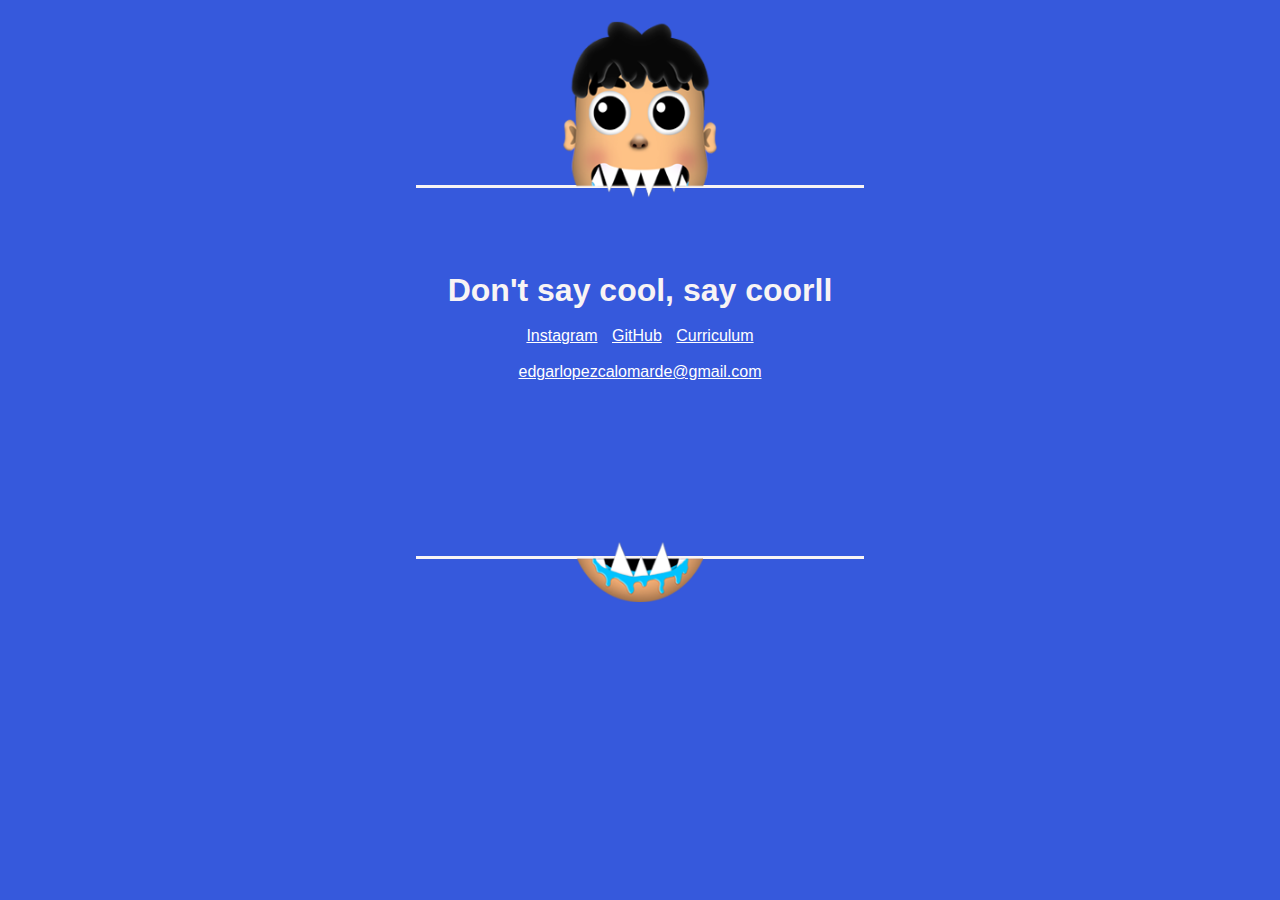
==== index.html @ ee058d05 "EddyZxQ v1" ====
<!DOCTYPE html>
<html lang="en">
<head>
    <link rel="shortcut icon" href="images/logo.png" type="image/png">
    <link rel="stylesheet" href="CSS/estilos.css">


    <meta charset="UTF-8">
    <meta http-equiv="X-UA-Compatible" content="IE=edge">
    <meta name="viewport" content="width=device-width, initial-scale=1.0">
    <meta name="copyright" content="EdgarZxQ">
    <meta name="author" content="Edgar Lopez Calomarde">
    <meta name="description" content="portafolio">
    <meta name="keywords" content="edgar lopez calomarde, edgar lopez calomarde portafolio, EdgarZxQ"> 
    <title>EddyZxQ</title>
</head>
<body class=>
    <header>

        <div class="logo_arriba">

            <img src="images/cara-arriba.png" alt="Logo" id="logoarriba">
            <hr>
        </div>

    </header>
    <section id="main">

        <div class="contenedor">

            <h1>Don't say cool, say coorll </h1>

            <br>

            <div class="links"> 
                <table>
                    <ul>
                        <li><a href="https://www.instagram.com/eltete_edgar/">Instagram</a></li>
                        <li><a href="https://github.com/EddyZxQ">GitHub</a></li>
                        <li><a href="portafolio.html">Curriculum</a></li>
                    </ul>

                    <br>

                    <ul>
                        <li><a href="mailto:edgarlopezcalomarde@gmail.com">edgarlopezcalomarde@gmail.com</a></li>
                    </ul>

                </table>
            </div>

        </div>
       
    </section>

    <footer>

        <div class="logo_abajo">
            <hr>
            <img src="images/cara-abajo.png" alt="Logo" id="logoabajo">

        </div>
         
    </footer>

    <script src="https://code.jquery.com/jquery-3.5.1.min.js"></script>
    <script src="js/preloader.js"></script>

</body>
</html>
---- CSS/estilos.css ----
/*GENERAL*/

*{
    margin: 0;
    padding: 0;
}



body{
    background-color: #3659dc;
}




/*CABECERA*/

header{
    width: 100%
}



div.logo_arriba{
    display: block;
    margin: auto;
    text-align: center;
    padding-top: 20px;
}

div.logo_arriba hr{
    width: 35%;
    display: block;
    margin: auto;
    border: 0 none #f8f4f4;
    border-top: 3px solid #f8f4f4;
    height: 1px;
    z-index: 2;
    position: relative;
    top: -19px;
}


#logoarriba{
    position: relative;
    width: 180px;
    height: 180px;;
    z-index: 3;
}



/*CUERPO*/



#main{
    width: 100%;
    font-family: 'Montserrat', sans-serif;
    color: #f8f4f4;
    
}

#main h1{
    font-family: 'Segoe UI', Tahoma, Geneva, Verdana, sans-serif;
}


div.contenedor{
    clear: both;
    display: block;
    margin: 0 auto;
    margin-top: 5%;
    margin-bottom: 12%;
    max-width: 1020px;
    width: 100%;
    padding: 0 10px;
    box-sizing: border-box;
    text-align: center;
}

li{
    display: inline-block;
    text-decoration: none;
    list-style: none;
    color: white;
    padding: 0 5px;
}

li a:active,a:hover{
    color: white;
}

li a:link,a:visited{
    color: white;
}



/*PIE*/

div.logo_abajo{
    display: block;
    margin: auto;
    text-align: center;
}

div.logo_abajo hr{
    width: 35%;
    display: block;
    margin: auto;
    border: 0 none #f8f4f4;
    border-bottom: 3px solid #f8f4f4;
    height: 1px;
    z-index: 2;
    position: relative;
    bottom: -20px;
    
}

#logoabajo{
    position: relative;
    width: 180px;
    height: 180px;
    z-index: 3;
}


/*FUENTES*/

@import url('https://fonts.googleapis.com/css2?family=Montserrat:wght@500&display=swap');
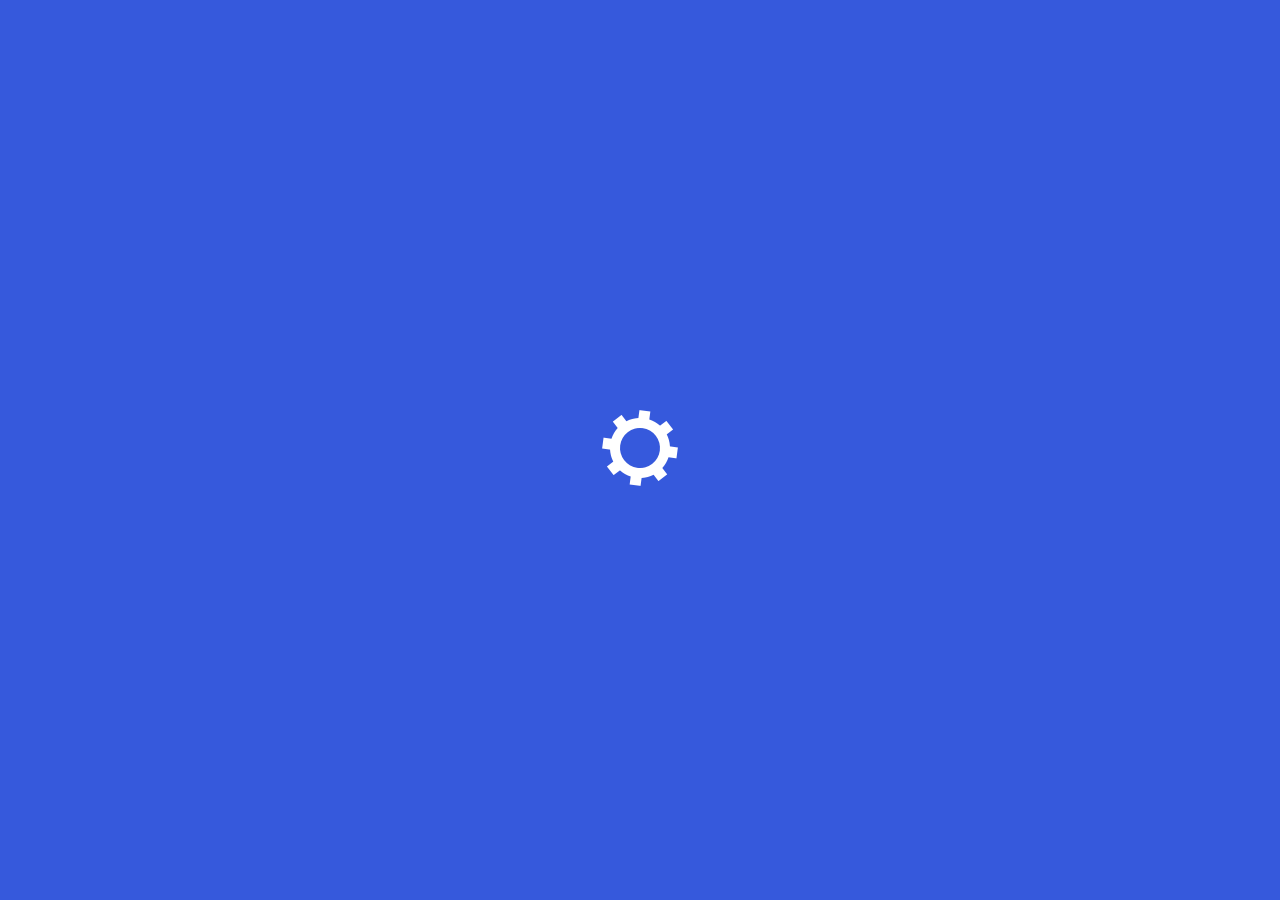
==== commit 11a1c035: "v2 with js preloader" ====
--- a/index.html
+++ b/index.html
@@ -15,6 +15,15 @@
     <title>EddyZxQ</title>
 </head>
 <body class=>
+<body>
+    <div class="cargador" id="terminaCargar">
+
+        <div class="cargar">
+            <img src="images/rueda.gif" alt="rueda">
+        </div>
+    
+    </div>
+    
     <header>
 
         <div class="logo_arriba">
--- a/CSS/estilos.css
+++ b/CSS/estilos.css
@@ -134,3 +134,34 @@
 
 
 
+/* cargarPagina */
+
+.cargador{
+    position: fixed;
+    display: flex;
+    margin: auto;
+    width: 100%;
+    height: 100vh;
+    z-index: 4;
+    background-color: #3659dc;
+    justify-content: center;
+    justify-items: auto;
+
+}
+
+.cargar{
+    position: relative;
+    display: block;
+    margin: auto 0;   
+}
+
+.cargar img{
+    width: 100px;
+}
+
+
+
+
+
+
+
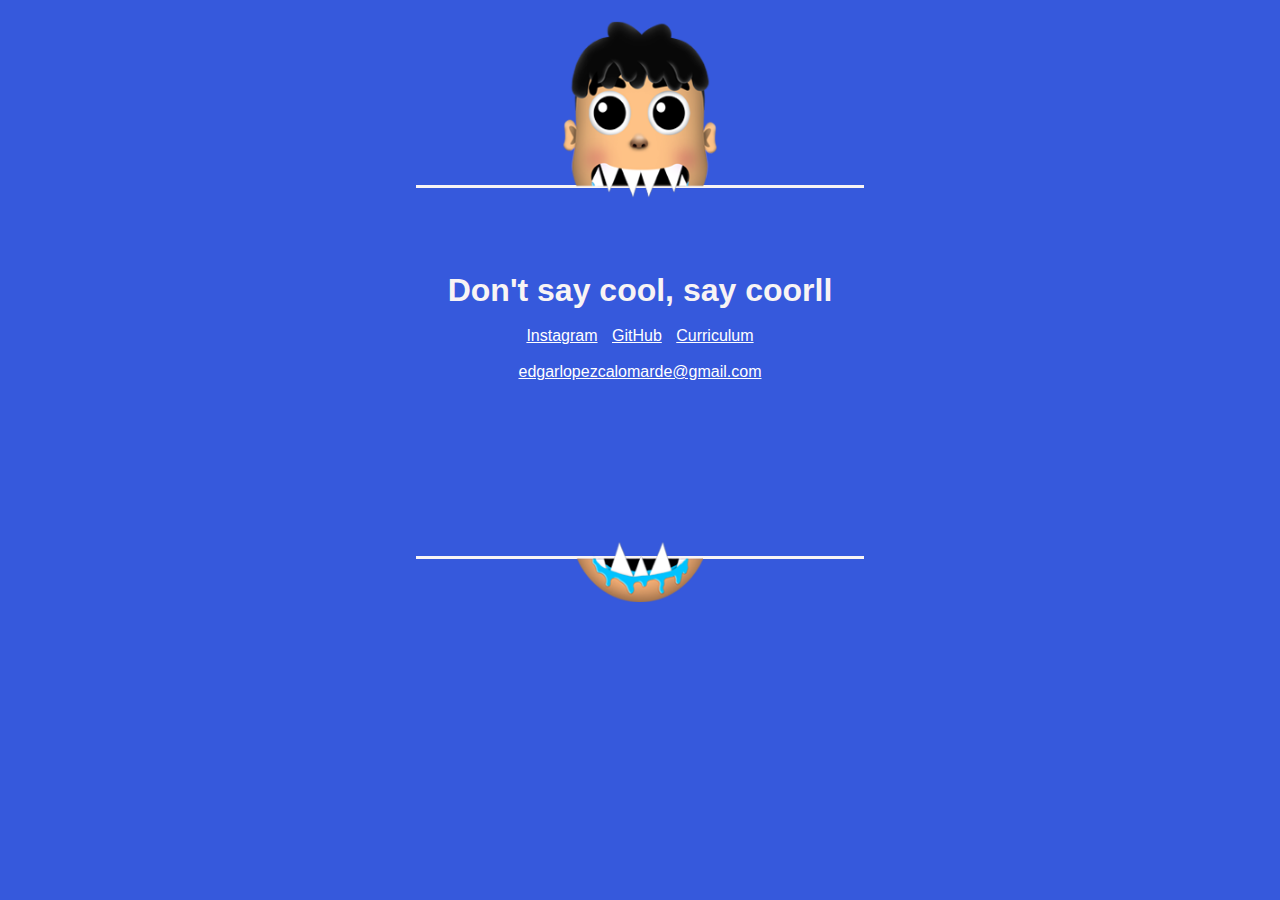
==== commit 1b8d8757: "v3" ====
--- a/index.html
+++ b/index.html
@@ -14,16 +14,7 @@
     <meta name="keywords" content="edgar lopez calomarde, edgar lopez calomarde portafolio, EdgarZxQ"> 
     <title>EddyZxQ</title>
 </head>
-<body class=>
 <body>
-    <div class="cargador" id="terminaCargar">
-
-        <div class="cargar">
-            <img src="images/rueda.gif" alt="rueda">
-        </div>
-    
-    </div>
-    
     <header>
 
         <div class="logo_arriba">
@@ -72,8 +63,5 @@
          
     </footer>
 
-    <script src="https://code.jquery.com/jquery-3.5.1.min.js"></script>
-    <script src="js/preloader.js"></script>
-
 </body>
 </html>--- a/CSS/estilos.css
+++ b/CSS/estilos.css
@@ -134,34 +134,7 @@
 
 
 
-/* cargarPagina */
-
-.cargador{
-    position: fixed;
-    display: flex;
-    margin: auto;
-    width: 100%;
-    height: 100vh;
-    z-index: 4;
-    background-color: #3659dc;
-    justify-content: center;
-    justify-items: auto;
-
-}
-
-.cargar{
-    position: relative;
-    display: block;
-    margin: auto 0;   
-}
-
-.cargar img{
-    width: 100px;
-}
 
 
 
 
-
-
-
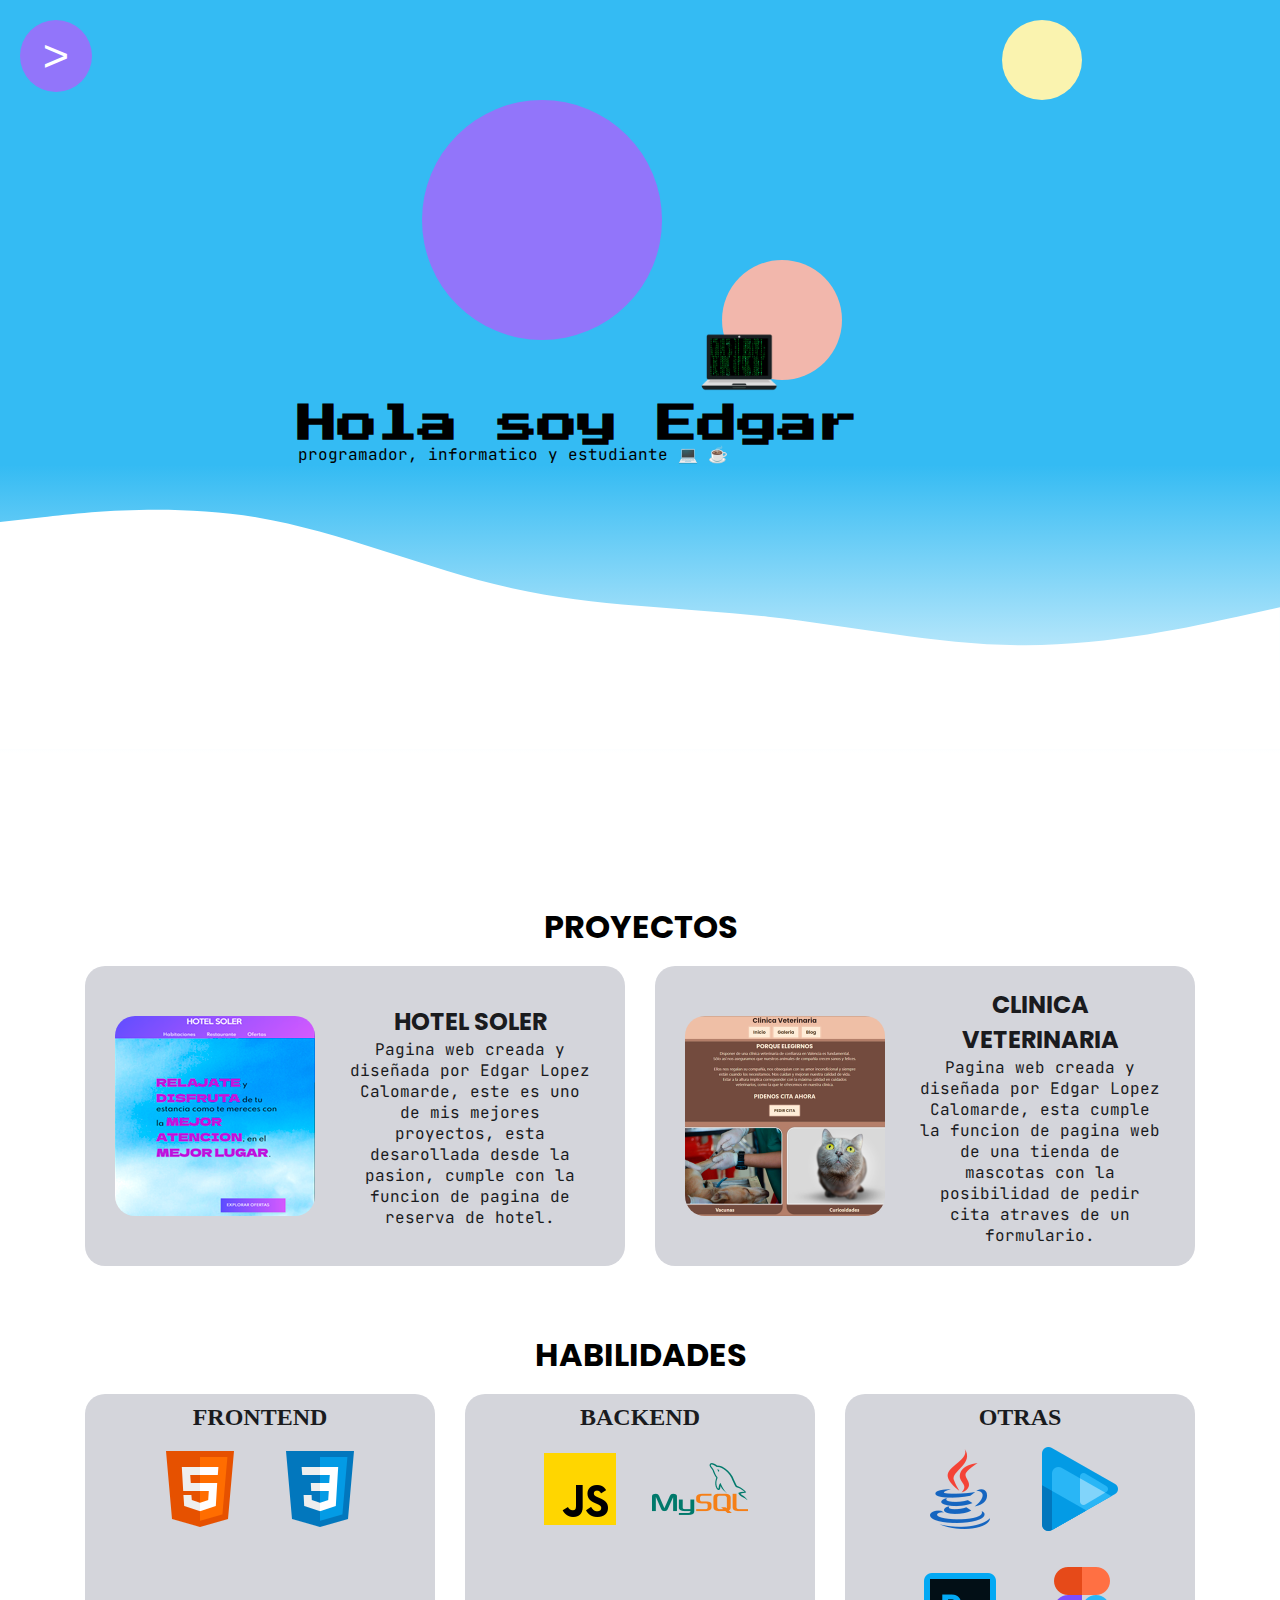
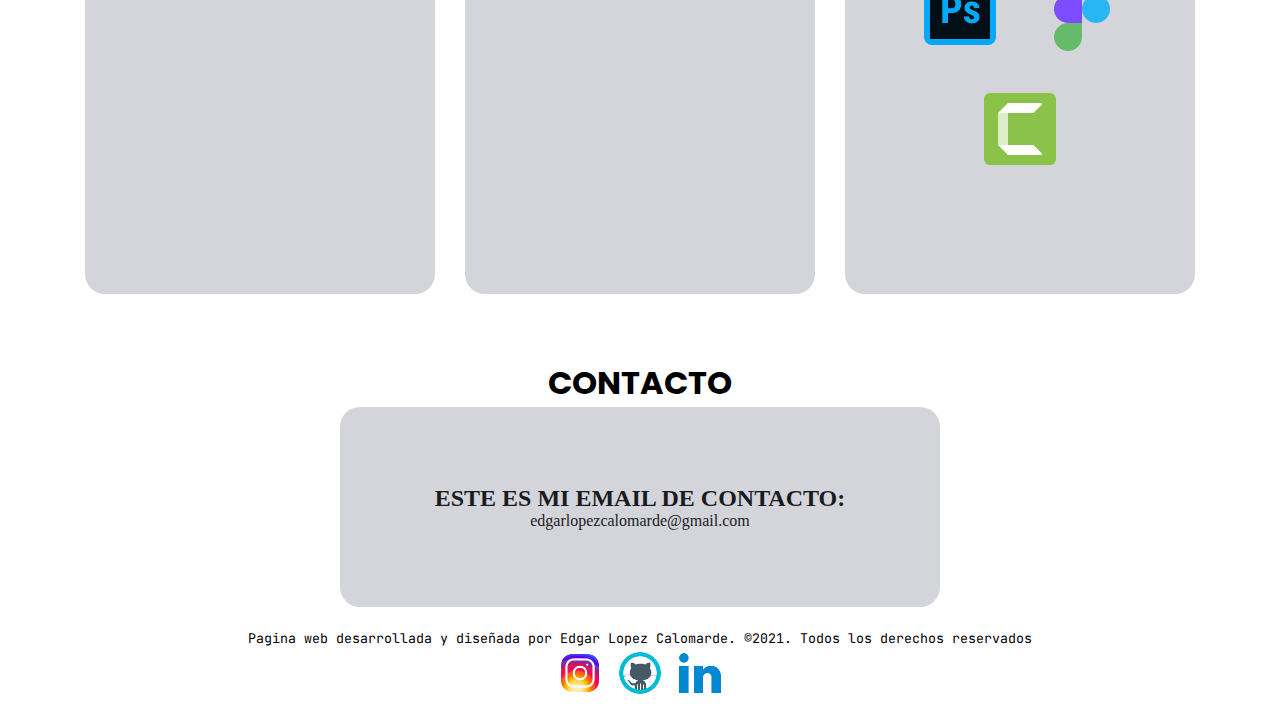
==== commit ba5ef4fc: "portafolio" ====
--- a/index.html
+++ b/index.html
@@ -1,67 +1,225 @@
-<!DOCTYPE html>
+<!doctype html>
 <html lang="en">
 <head>
-    <link rel="shortcut icon" href="images/logo.png" type="image/png">
-    <link rel="stylesheet" href="CSS/estilos.css">
-
-
     <meta charset="UTF-8">
-    <meta http-equiv="X-UA-Compatible" content="IE=edge">
-    <meta name="viewport" content="width=device-width, initial-scale=1.0">
-    <meta name="copyright" content="EdgarZxQ">
-    <meta name="author" content="Edgar Lopez Calomarde">
-    <meta name="description" content="portafolio">
-    <meta name="keywords" content="edgar lopez calomarde, edgar lopez calomarde portafolio, EdgarZxQ"> 
-    <title>EddyZxQ</title>
+
+    <meta name="viewport"
+          content="width=device-width, user-scalable=no, initial-scale=1.0, maximum-scale=1.0, minimum-scale=1.0">
+    <meta http-equiv="X-UA-Compatible" content="ie=edge">
+
+    <link rel="preconnect" href="https://fonts.googleapis.com">
+    <link rel="preconnect" href="https://fonts.gstatic.com" crossorigin>
+    <link href="https://fonts.googleapis.com/css2?family=JetBrains+Mono&family=Press+Start+2P&display=swap" rel="stylesheet">
+    <link href="https://fonts.googleapis.com/css2?family=Poppins:wght@500&display=swap" rel="stylesheet">
+    <link href="https://fonts.googleapis.com/css2?family=Oswald&display=swap" rel="stylesheet">
+
+    <link rel="stylesheet" href="CSS/paginaMain.css">
+    <link rel="icon" href="/#">
+    <title>edgar</title>
 </head>
 <body>
     <header>
-
-        <div class="logo_arriba">
-
-            <img src="images/cara-arriba.png" alt="Logo" id="logoarriba">
-            <hr>
+            <nav id="menu">
+                <button id="btnToggle">></button>
+
+               <div id="desplegable">
+                   <div id="objetosMenu">
+                       <ul>
+                           <li><a href="#proyectos">PROYECTOS</a></li>
+                           <li><a href="#habilidades">HABILIDADES</a></li>
+                           <li><a href="#trabajos">TRABAJOS(WORKING...)</a></li>
+                           <li><a href="#contacto">CONTACTAME</a></li>
+                       </ul>
+                   </div>
+               </div>
+            </nav>
+    </header>
+    <main>
+        <section id="principal">
+
+            <div id="presentacion">
+
+                <img src="images/portatil.gif" alt="portatil codigo maquina" id="portatilgif">
+                <svg id="paleta">
+                    <circle cx="160" cy="220" r="120" fill="#9275FA" id="circulo"/>
+                    <circle cx="400" cy="320" r="60" fill="#F2B7AC" id="circulo"/>
+                </svg>
+
+                <h1>Hola soy Edgar</h1>
+                <p>programador, informatico y estudiante &#128187 &#9749 </p>
+            </div>
+
+
+            <div id="modoIluminacion">
+                <div id="solyluna">
+                    <button id="sol"></button>
+                </div>
+            </div>
+
+
+        </section>
+        <div id="cajaOlas">
+            <svg xmlns="http://www.w3.org/2000/svg" viewBox="0 0 1440 320" id="contenedorolas"><path id="olas" fill="#ffffff" fill-opacity="1" d="M0,64L48,58.7C96,53,192,43,288,58.7C384,75,480,117,576,138.7C672,160,768,160,864,170.7C960,181,1056,203,1152,202.7C1248,203,1344,181,1392,170.7L1440,160L1440,320L1392,320C1344,320,1248,320,1152,320C1056,320,960,320,864,320C768,320,672,320,576,320C480,320,384,320,288,320C192,320,96,320,48,320L0,320Z"></path></svg>
         </div>
 
-    </header>
-    <section id="main">
-
-        <div class="contenedor">
-
-            <h1>Don't say cool, say coorll </h1>
-
-            <br>
-
-            <div class="links"> 
-                <table>
-                    <ul>
-                        <li><a href="https://www.instagram.com/eltete_edgar/">Instagram</a></li>
-                        <li><a href="https://github.com/EddyZxQ">GitHub</a></li>
-                        <li><a href="portafolio.html">Curriculum</a></li>
-                    </ul>
-
-                    <br>
-
-                    <ul>
-                        <li><a href="mailto:edgarlopezcalomarde@gmail.com">edgarlopezcalomarde@gmail.com</a></li>
-                    </ul>
-
-                </table>
-            </div>
-
-        </div>
-       
-    </section>
-
-    <footer>
-
-        <div class="logo_abajo">
-            <hr>
-            <img src="images/cara-abajo.png" alt="Logo" id="logoabajo">
-
-        </div>
-         
+
+        <section id="estadisticas">
+
+            <div id="cajonproyectos">
+                <h1 class="titulo">PROYECTOS</h1>
+
+               <div id="proyectos">
+
+                <div id="proyectosColumna1">
+
+                    <div id="hotelSoler">
+                        <img src="images/hotelSoler.png" alt="HOTEL SOLER" class="imgproyecto">
+
+                        <div class="descripcion">
+
+                            <h2 class="ptitulo">HOTEL SOLER</h2>
+
+                            <p class="pdescripcion">Pagina web creada y diseñada por Edgar Lopez Calomarde,
+                                este es uno de mis mejores proyectos, esta desarollada
+                                desde la pasion, cumple con la funcion de pagina de
+                                reserva de hotel.</p>
+
+                        </div>
+                    </div>
+
+
+                </div>
+
+                <div id="proyectosColumna2">
+                    <div id="clinicaVeterinaria">
+                        <img src="images/clinicaVeterinaria.png" alt="CLINICA VETERINARIA" class="imgproyecto">
+
+                        <div class="descripcion">
+
+                            <h2 class="ptitulo">CLINICA VETERINARIA</h2>
+
+                            <p class="pdescripcion">Pagina web creada y diseñada por Edgar Lopez Calomarde,
+                                esta cumple la funcion de pagina web de una tienda de
+                                mascotas con la posibilidad de pedir cita atraves de
+                                un formulario.
+
+                            </p>
+
+                        </div>
+
+                    </div>
+
+                </div>
+
+               </div>
+
+
+            </div>
+
+            <div id="cajonhabilidades">
+                <h1 class="titulo">HABILIDADES</h1>
+
+                <div id="habilidades">
+
+                    <div id="frontend">
+
+                        <h2>FRONTEND</h2>
+
+                        <img src="images/html5.png" alt="HTML5" class="iconoSkill">
+                        <img src="images/css3.png" alt="CSS3" class="iconoSkill">
+
+
+                    </div>
+
+                    <div id="backend">
+
+                        <h2>BACKEND</h2>
+
+                        <img src="images/js.png" alt="javascript" class="iconoSkill">
+                        <img src="images/mysql.png" alt="MySQL" class="iconoSkill">
+
+
+                    </div>
+
+                    <div id="otras">
+
+                        <h2>OTRAS</h2>
+
+                        <img src="images/java.png" alt="java" class="iconoSkill">
+                        <img src="images/vegas.png" alt="vegas" class="iconoSkill">
+                        <img src="images/phothoshop.png" alt="phothoshop" class="iconoSkill">
+                        <img src="images/figma.png" alt="figma" class="iconoSkill">
+                        <img src="images/camptasia.png" alt="camptasia" class="iconoSkill">
+
+
+                    </div>
+
+                </div>
+
+            </div>
+
+            <div id="trabajos">
+                <h1 class="titulo">TRABAJOS</h1>
+
+            </div>
+
+        </section>
+
+
+
+        <section id="contacto">
+
+
+            <h1 id="tituloContacto">CONTACTO</h1>
+
+
+
+                <div id="emailContacto">
+
+
+                    <div id="emailContactoContenido">
+
+                        <h2>ESTE ES MI EMAIL DE CONTACTO:</h2>
+
+
+                        <p id="mail">edgarlopezcalomarde@gmail.com</p>
+
+
+                    </div>
+
+
+
+
+
+
+                </div>
+
+        </section>
+
+
+
+
+
+
+    </main>
+
+    <footer id="pie">
+
+
+        <small>Pagina web desarrollada y diseñada por Edgar Lopez Calomarde. ©2021. Todos los derechos reservados</small>
+
+            <div id="redesSociales">
+
+                <a href="https://www.instagram.com/eltete_edgar/"><img src="images/instagram.png" alt="INSTAGRAM"></a>
+                <a href=""><img src="images/github.png" alt="GITHUB"></a>
+                <a href=""><img src="images/linkedin.png" alt="LINKEDIN"></a>
+
+            </div>
+
     </footer>
 
+    <script src="JS/btnDespliegue.js"></script>
+    <script src="JS/modoOscuro.js"></script>
+    <script src ="JS/redireccionar.js"></script>
 </body>
 </html>--- a/CSS/paginaMain.css
+++ b/CSS/paginaMain.css
@@ -0,0 +1,621 @@
+root{
+
+    /*PALETA DE COLORES LIGHT*/
+
+    --blanco: #ffffff;
+    --amarillo: #FAF3AF;
+    --verde: #60E0AE;
+    --morado: #9275FA;
+    --carne: #F2B7AC;
+    --gris: #b4b4b4;
+    --azul: #34bbf3;
+
+
+
+    /*PALETA DE COLORES OSCURA*/
+    --azulOscuro: #003482;
+}
+
+
+*{
+    margin: 0;
+    padding: 0;
+    box-sizing: border-box;
+
+}
+
+body{
+    background: var(--blanco) ;
+    -webkit-font-smoothing: antialiased;
+}
+
+header{
+    background-color: #34bbf3;
+}
+
+#principal{
+    display: flex;
+    flex-direction: row;
+    justify-content: center;
+    background-color: #34bbf3;
+}
+
+#paleta{
+    width: 600px;
+    height: 400px;
+
+
+}
+
+
+#presentacion h1{
+    font-family: 'Press Start 2P', cursive;
+    font-size: 40px;
+
+}
+
+
+#presentacion p{
+    font-family: 'JetBrains Mono', monospace;
+}
+
+.titulo{
+    margin-top: 50px;
+    font-family: 'Poppins', sans-serif;
+    font-size: 32px;
+    text-align: center;
+
+}
+
+#tituloContacto{
+    font-family: 'Poppins', sans-serif;
+    font-size: 32px;
+    text-align: center;
+    padding-top: 50px;
+}
+
+#portatilgif{
+    position: relative;
+    width: 80px;
+    left: 400px;
+}
+
+#estadisticas{
+    display: flex;
+    flex-direction: column ;
+    align-items: center;
+
+}
+
+#cajonproyectos{
+    margin-top: 100px;
+}
+
+#menu{
+    position: relative;
+}
+
+#btnToggle{
+    font-size: 45px;
+    color: #ffffff;
+    margin: 20px;
+    padding: 10px;
+    background-color: #9275FA;
+    border-radius: 100px;
+    width: 72px;
+    text-align: center;
+    position: absolute;
+    border: transparent;
+    transition: 2s ease all;
+
+
+}
+
+#btnToggle.active{
+    font-size: 45px;
+    color: #ffffff;
+    margin: 20px;
+    padding: 10px;
+    background-color: #9275fa;
+    border-radius: 50px;
+    width: 72px;
+    text-align: center;
+    transform: rotate(90deg);
+    position: absolute;
+    transition: 1s ease all;
+
+}
+
+#btnToggle:hover{
+    box-shadow: rgb(125, 100, 215) 0 0 0 3px, rgb(255, 255, 255) 0 0 0 6px;
+}
+
+
+#objetosMenu{
+    position: absolute;
+    top: 100px;
+    left: 90px;
+    border-radius: 20px;
+    background-color: #ffffff;
+    box-shadow: rgba(149, 157, 165, 0.2) 0 8px 24px;
+    height: 200px;
+    width: 210px;
+    font-family: 'Oswald', sans-serif;
+    font-size: 19px;
+    animation-name: desplegar;
+    animation-duration: 0.2s;
+}
+
+
+#objetosMenu ul {
+    padding: 5px;
+    list-style-type: none;
+    border-radius: 20px;
+    width: 200px;
+    background-color: #ffffff;
+    animation-name: desplegar;
+    animation-duration: 0.2s;
+}
+
+
+
+#objetosMenu li {
+    animation-name: aparecer;
+    animation-duration: 2.4s;
+
+}
+
+
+
+#objetosMenu li a {
+    border-radius: 20px;
+    display: block;
+    margin: 2px;
+    color: #000;
+    padding: 8px 18px;
+    text-decoration: none;
+
+}
+
+
+#objetosMenu li a:hover {
+    border-radius: 20px;
+    background-color:  #9275FA;
+    color: white;
+}
+
+#objetosMenu.oscuro {
+    background-color: #383838;
+    color: white;
+}
+#objetosMenu.oscuro ul {
+    background-color: #383838;
+
+}
+
+#objetosMenu.oscuro ul li a{
+    color: white;
+}
+
+#desplegable {
+    display: none;
+    
+
+}
+
+#desplegable.active {
+    display: block;
+
+}
+
+#cajaOlas{
+    background: linear-gradient(180deg, rgb(52, 187, 243) 0%, rgb(255, 255, 255) 100%);
+}
+
+
+
+#modoIluminacion{
+ position: relative;
+}
+
+#solyluna{
+    position: absolute;
+}
+
+
+#sol{
+    font-size: 45px;
+    margin: 20px;
+    padding: -10px 20px;
+    background-color: #FAF3AF;
+    border-radius: 100px;
+    width: 80px;
+    height: 80px;
+    text-align: center;
+    position: absolute;
+    border: transparent;
+    transition: 2s ease all;
+
+
+}
+
+
+#sol.luna{
+    font-size: 45px;
+    margin: 20px;
+    padding: -10px 20px;
+    background-color: #b6b6b6;
+    border-radius: 100px;
+    width: 80px;
+    height: 80px;
+    text-align: center;
+    position: absolute;
+    border: transparent;
+    transition: 2s ease all;
+
+}
+
+#sol:hover{
+    box-shadow: rgb(255, 235, 130) 0 0 0 3px, rgb(255, 255, 255) 0 0 0 6px;
+}
+
+#sol.luna:hover{
+    box-shadow: rgb(123, 121, 121) 0 0 0 3px, rgb(255, 255, 255) 0 0 0 6px;
+}
+
+
+
+#principal.oscuro{
+    background-color: #003482;
+    color: white;
+}
+
+#cajaOlas.oscuro{
+    background: linear-gradient(180deg, rgb(0, 52, 130) 0%, rgb(26, 27, 30) 100%);
+}
+
+#olas.oscuro{
+    fill: #1A1B1E;
+}
+
+#estadisticas.oscuro,#contacto.oscuro,#pie.oscuro{
+    background-color: #1A1B1EFF;
+    color: white;
+}
+
+
+/*HABILIDADES*/
+
+
+#habilidades{
+
+    display: flex;
+    flex-direction: row;
+    width: 100%;
+
+}
+
+#frontend{
+    padding: 10px;
+    margin: 15px;
+    color: #1A1B1E;
+    background-color: #d4d5db;
+    width: 350px;
+    height: 500px;
+    text-align: center;
+    border-radius: 20px;
+}
+#backend{
+    padding: 10px;
+    margin: 15px;
+    color: #1A1B1E;
+    background-color: #d4d5db;
+    width: 350px;
+    height: 500px;
+    text-align: center;
+    border-radius: 20px;
+
+}
+
+#otras{
+    padding: 10px;
+    margin: 15px;
+    color: #1A1B1E;
+    background-color: #d4d5db;
+    width: 350px;
+    height: 500px;
+    text-align: center;
+    border-radius: 20px;
+
+
+}
+
+.iconoSkill{
+    margin: 10px;
+}
+
+#otras.oscuro, #backend.oscuro, #frontend.oscuro{
+    background-color: #383838;
+    color: white;
+
+}
+
+
+.ptitulo{
+    font-family: 'Poppins', sans-serif;
+
+
+}
+
+.pdescripcion{
+    font-family: 'JetBrains Mono', monospace;
+}
+
+
+#proyectos{
+    display: flex;
+    flex-direction: row;
+    justify-content: space-around;
+}
+
+#proyectosColumna1{
+    display: flex;
+    flex-direction: column;
+}
+
+#proyectosColumna2{
+    display: flex;
+    flex-direction: column;
+}
+
+#hotelSoler, #clinicaVeterinaria{
+    padding: 10px;
+    margin: 15px;
+    color: #1A1B1E;
+    background-color: #d4d5db;
+    width: 540px;
+    height: 300px;
+    text-align: center;
+    border-radius: 20px;
+
+    display: flex;
+    flex-direction: row;
+}
+
+
+
+#hotelSoler.oscuro{
+    background-color: #383838;
+    color: white;
+}
+
+#clinicaVeterinaria.oscuro{
+    background-color: #383838;
+    color: white;
+}
+
+.imgproyecto{
+    width: 200px;
+    height: 200px;
+    border-radius: 20px;
+    margin: auto 20px;
+}
+
+
+.descripcion{
+    display: flex;
+    flex-direction: column;
+    justify-content: center;
+    padding: 12px;
+    margin-right: 10px;
+}
+
+
+#contacto{
+    display: flex;
+    flex-direction: column;
+    align-items: center;
+}
+
+
+#emailContacto{
+    padding: 10px;
+    color: #1A1B1E;
+    background-color: #d4d5db;
+    text-align: center;
+    border-radius: 20px;
+    height: 200px;
+    width: 600px;
+
+    display: flex;
+    flex-direction: column;
+    margin: auto;
+
+}
+
+#emailContactoContenido{
+    margin: auto 0  ;
+}
+
+#emailContacto.oscuro{
+    background-color: #383838;
+    color: white;
+}
+
+
+
+
+#pie{
+padding: 20px;
+}
+
+
+
+
+
+/*TODAVIA NO HE CURRADO*/
+#trabajos{
+    display: none;
+}
+
+
+#pie{
+    text-align: center;
+    font-family: 'JetBrains Mono', monospace;
+
+}
+
+#redesSociales img{
+    width: 50px;
+}
+
+
+
+/*ANIMACIONES*/
+
+@keyframes desplegar {
+    from {height: 10px;}
+    to {height: 200px;}
+}
+
+@keyframes plegar  {
+    from {height: 200px;}
+    to {height: 10px;}
+}
+
+
+@keyframes aparecer {
+    from{
+        opacity: 0;
+    }
+    to{
+        opacity: 1;
+
+    }
+}
+
+
+
+/*RESPONSIBE WEB  MAX 1146PX*/
+@media screen and (max-width: 1146px) {
+
+    #proyectos{
+        flex-direction: column;
+    }
+
+    #habilidades{
+        flex-direction: column;
+    }
+
+    body{
+        overflow-x: hidden;
+    }
+
+}
+
+@media screen and (max-width: 910px) {
+#paleta{
+    display: none;
+}
+
+    #principal{
+        flex-direction: column;
+    }
+
+
+    #modoIluminacion{
+        position: relative;
+        left: 70%;
+
+
+    }
+
+    #presentacion{
+        margin: 50px auto;
+    }
+
+    #portatilgif{
+        display: none;
+    }
+
+    #btnToggle{
+        display: none;
+    }
+
+}
+
+@media screen and (max-width: 628px) {
+
+
+    #hotelSoler{
+        width: 90%;
+        flex-direction: column;
+        height: 100%;
+
+    }
+
+
+    #hotelSoler img{
+        margin: auto;
+    }
+
+    #clinicaVeterinaria{
+        width: 90%;
+        flex-direction: column;
+        height: 100%;
+
+    }
+
+    #clinicaVeterinaria img{
+        margin: auto;
+    }
+
+    #frontend{
+        width: 90%;
+    }
+
+    #backend{
+        width: 90%;
+    }
+
+    #otras{
+        width: 90%;
+
+    }
+
+    #emailContacto{
+        width: 90%;
+    }
+
+
+
+}
+
+
+@media screen and (max-width: 610px) {
+
+    #presentacion{
+        margin: 20px;
+    }
+
+}
+
+/*BARRA DE DESPLAZAMIENTO*/
+
+/*Ajustes barra desplazamiento*/
+
+body::-webkit-scrollbar {
+    width: 0.25rem;
+}
+
+body::-webkit-scrollbar-track {
+    background-color: #1A1B1EFF;
+
+
+}
+
+body::-webkit-scrollbar-thumb {
+    background-color: #9275FA;
+    border-radius: 50px;
+}
+
